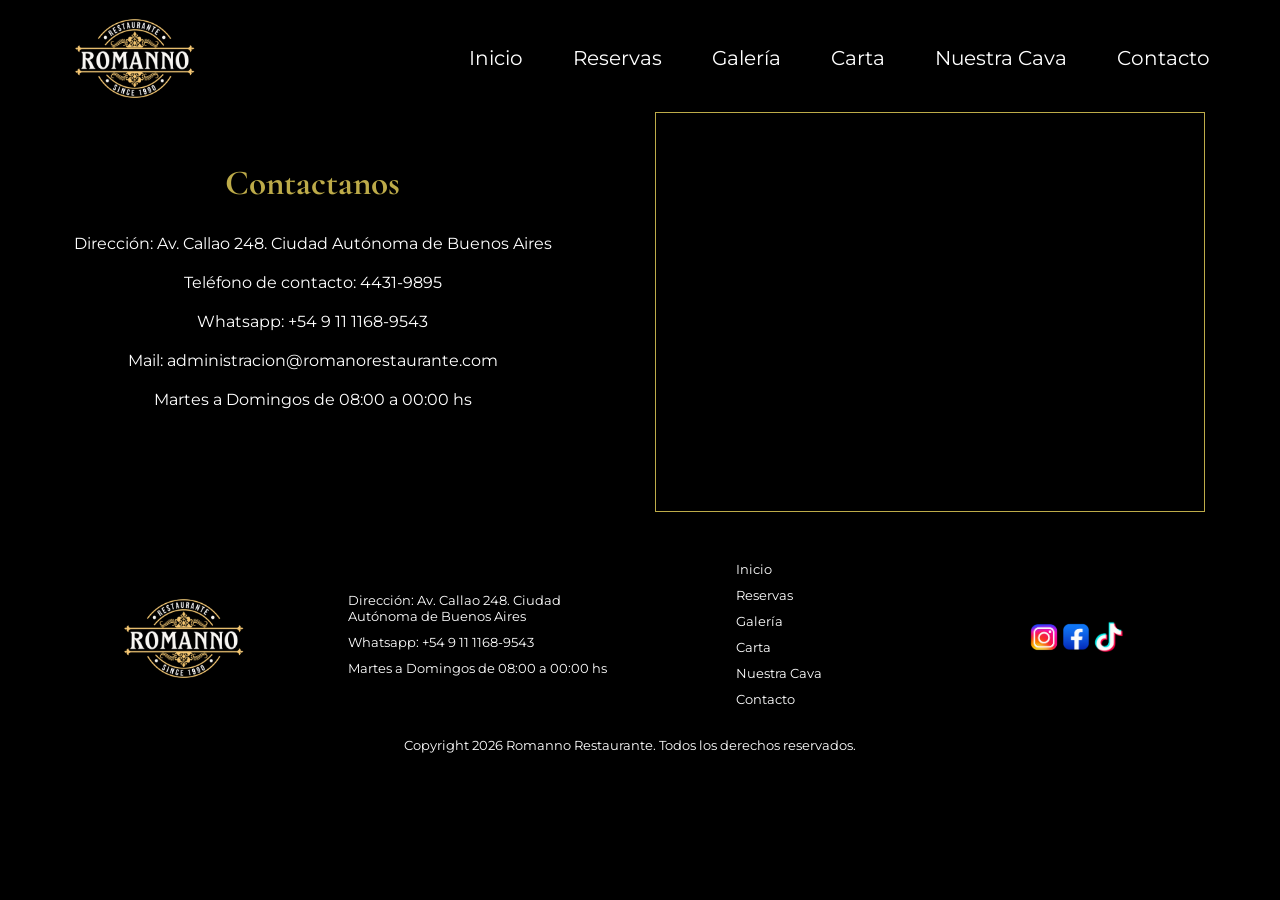
==== pages/contacto.html @ 5b46dd92 "Pre-entrega 2 - Romanno Restaurante" ====
<!DOCTYPE html>
<html lang="es">
<head>
    <meta charset="UTF-8">
    <meta name="viewport" content="width=device-width, initial-scale=1.0">
    <link rel="preconnect" href="https://fonts.googleapis.com">
    <link rel="preconnect" href="https://fonts.gstatic.com" crossorigin>
    <link href="https://fonts.googleapis.com/css2?family=Cormorant+Garamond:ital,wght@0,300..700;1,300..700&family=Montserrat:ital,wght@0,100..900;1,100..900&display=swap" rel="stylesheet">
    <link rel="stylesheet" href="../styles/style.css">
    <title>Romanno Restaurante</title>
</head>
<body>
    <header class="header_menu">
        <!-- LOGO -->

        <img src="../assets/logoromanno.png" class="logo" alt="Logo Romanno"/>
        
        <!-- NABAR -->
        <nav>
            <ul class="nav_menu">
                <li><a href="../index.html">Inicio</a></li>
                <li><a href="./reservas.html">Reservas</a></li>
                <li><a href="./galeria.html">Galería</a></li>
                <li><a href="../assets/carta_romanno.pdf" target="_blank">Carta</a></li>
                <li><a href="./nuestra_cava.html">Nuestra Cava</a></li>
                <li><a href="#contacto">Contacto</a></li>
            </ul>
        </nav>
    </header>

    <main>

        <div class="contenedor_contacto">

            <section class="datos_contacto">
                <section id="contacto" class="texto_contacto">
                    <h1>Contactanos</h1>
                </section>


                <ul>
                    <li>Dirección: Av. Callao 248. Ciudad Autónoma de Buenos Aires</li>
                    <li>Teléfono de contacto: 4431-9895</li>
                    <li>Whatsapp: +54 9 11 1168-9543</li>
                    <li>Mail: administracion@romanorestaurante.com</li>
                    <li>Martes a Domingos de 08:00 a 00:00 hs</li>
                </ul>
            </section>

            <section class="mapa_contacto">
                <iframe title="Ubicación de Romanno Restaurante" src="https://www.google.com/maps/embed?pb=!1m18!1m12!1m3!1d3283.9180205554317!2d-58.39510202521265!3d-34.606234457629526!2m3!1f0!2f0!3f0!3m2!1i1024!2i768!4f13.1!3m3!1m2!1s0x95bccac222d8d4e5%3A0xe1d49451931b3eed!2sAv.%20Callao%20248%2C%20C1022%20Cdad.%20Aut%C3%B3noma%20de%20Buenos%20Aires!5e0!3m2!1ses-419!2sar!4v1791507550552!5m2!1ses-419!2sar" allowfullscreen="" loading="lazy" referrerpolicy="strict-origin-when-cross-origin"></iframe>
            </section>

        </div>

    </main>
    
        <!-- FOOTER -->
    <footer>
        <div class="columnas_footer">
            <section>
                <figure>
                    <img src="../assets/logoromanno.png" class="logo" alt="Logo Romanno"/>
                </figure>
            </section>
            <section>
                <ul class="ul_footer">
                    <li>Dirección: Av. Callao 248. Ciudad Autónoma de Buenos Aires</li>
                    <li>Whatsapp: +54 9 11 1168-9543</li>
                    <li>Martes a Domingos de 08:00 a 00:00 hs</li>
                </ul>
            </section>
            <section>  
                <ul class="ul_footer">
                    <li><a href="../index.html">Inicio</a></li>
                    <li><a href="./reservas.html">Reservas</a></li>
                    <li><a href="./galeria.html">Galería</a></li>
                    <li><a href="../assets/carta_romanno.pdf" target="_blank">Carta</a></li>
                    <li><a href="./nuestra_cava.html">Nuestra Cava</a></li>
                    <li><a href="#contacto">Contacto</a></li>
                </ul>
            </section>
            <section>
                <a href="https://www.instagram.com/" target="_blank"><img src="../assets/instagram.png" class="logo_redes" alt="Instagram Romanno"/></a>
                <a href="https://www.facebook.com/" target="_blank"><img src="../assets/facebook.png" class="logo_redes" alt="Facebook Romanno"/></a>
                <a href="https://www.tiktok.com/" target="_blank"><img src="../assets/tiktok.png" class="logo_redes" alt="TikTok Romanno"/></a>
            
            </section>
        </div>
        <section class="copyright">
            <p>Copyright 2026 Romanno Restaurante. Todos los derechos reservados.</p>
        </section>    
    </footer>
</body>
</html>
---- styles/style.css ----
* {
  margin: 0;
  padding: 0;
  box-sizing: border-box;
}

body{
    background-color:#000000;
    color: #ffffff;

}


/* NAV */

.header_menu{
    display: flex;
    align-items: center;
    justify-content: space-between;
    width: 100%;
    padding: 15px 70px 10px 70px;
}

.logo{
    width: 130px;
    display: block;
}

.nav_menu{
    display: flex;
    align-items: center;
    list-style: none;
    gap: 50px;
    font-size: 20px;
}

.nav_menu a{
    color: #ffffff;
    text-decoration: none;
    font-family: 'Montserrat', sans-serif;
    transition: .3s ease;
}

.nav_menu a:hover{
    color: #bdab49;
}

.imagen_inicio{
    width: 100%;
    height: 500px;
    object-fit: cover;
    display: block;
    object-position: center;

}
/* TERMINA NAV */

/* CUERPO INICIO */


.cuerpo_pagina{
    width: 100%;
    display: grid;
}


.inicio_postre,
.inicio_puchero{
    display: grid;
    grid-template-columns: repeat(2, minmax(0, 1fr));
}

.inicio_postre figure,
.inicio_puchero figure {
    margin: 40px 30px;
    padding: 10px;
    border: 1px solid #bdab49;
}

.inicio_postre figure img,
.inicio_puchero figure img {
    width: 100%;
    height: 400px;
    object-fit: cover;
    display: block;
}


.inicio_postre div,
.inicio_puchero div{
    align-self: center;
    text-align: center;
    padding: 40px 65px;
}



.inicio_postre h2,
.inicio_puchero h1 {
    margin-bottom: 25px;
    color: #bdab49;
    font-family: 'Cormorant Garamond', serif;
    font-size: 35px;

}

.inicio_postre h2::after,
.inicio_puchero h1::after {
    content: "";
    display: block;
    width: 80px;
    height: 1px;
    background-color: #bdab49;
    margin: 15px auto 0;
}

.inicio_postre p,
.inicio_puchero p {
    font-family: 'Montserrat', sans-serif;
    font-size: 16px;
    line-height: 1.8;
    color: #e8e2d8;
}

.inicio_postre figcaption,
.inicio_puchero figcaption {
    text-align: center;
    padding: 12px 8px;
    color: #ffffff;
    font-size: 17px;
    font-style: italic;
    font-family: 'Cormorant Garamond', serif;
}

/*TERMINA CUERPO INICIO*/

/* FOOTER */

footer{
    width: 100%;
    padding: 15px 70px 10px 50px;
    font-family: 'Montserrat', sans-serif;
    font-size: 13px;
}

.columnas_footer{
    display: grid;
    grid-template-columns: repeat(4, minmax(0, 1fr));
    align-items: center;
    gap: 30px;
    width: 100%;
}

.columnas_footer section{
    display: flex;
    justify-content: center;
}

.columnas_footer section:last-child {
    text-align: center;
}

.logo_redes{
    width: 32px;
}


.ul_footer{
    list-style: none;
}

.ul_footer li{
    margin-bottom: 10px;
}

.ul_footer li a{
    color: #ffffff;
    text-decoration: none;
    transition: .3s ease;
}

.ul_footer li a:hover{
    color: #bdab49;
}



.copyright{
    text-align: center;
    margin-top: 20px;
}

/* TERMINA FOOTER */

/* COMIENZA RESERVAS */

.contenedor_reservas{
    text-align: center;
}

.contenedor_reservas h1{
    font-family: 'Cormorant Garamond', serif;
    color: #bdab49;
    font-size: 35px;
}

.contenedor_reservas h1::after{
    content: "";
    display: block;
    width: 80px;
    height: 1px;
    background-color: #bdab49;
    margin: 15px auto 0;
}

.contenedor_reservas p{
    font-family: 'Montserrat', sans-serif;
    color: #ffffff;
    font-size: 16px;
    margin: 20px auto 0;
}

.formulario_reservas form{
    display: grid;
    grid-template-columns: repeat(2, minmax(0, 1fr));
    gap: 25px;
    width: 700px;
    border: 1px solid #bdab49;
    padding: 30px;
    margin: 40px auto 60px;
}

.formulario_reservas form div {
    display: flex;
    flex-direction: column;
    gap: 10px;
}

.formulario_reservas input, 
.formulario_reservas select{
    padding: 10px;
    background-color: #000000;
    border: 1px solid #bdab49;
    color: #ffffff;
    font-family: 'Montserrat', sans-serif;
}

.formulario_reservas label {
    font-family: 'Montserrat', sans-serif;
    font-size: 14px;
}

.formulario_reservas .boton_reserva {
    grid-column: 1 / 3;
    width: 220px;
    justify-self: center;
    background-color: #bdab49;
    color: #000000;
    transition: 0.3s ease;
    cursor: pointer;
}

.formulario_reservas .boton_reserva:hover {
    background-color: #726628;
} 

/* TERMINA RESERVAS */

/* COMIENZA NUESTRA CAVA*/

.texto_cava h1 {
    font-family: 'Cormorant Garamond', serif;
    color: #bdab49;
    text-align: center;
    font-size: 35px;

}

.texto_cava p {
    font-family: 'Montserrat', sans-serif;
    color: #ffffff;
    text-align: center;
    font-size: 16px;
    margin: 20px auto 0;
    max-width: 800px;
    line-height: 1.8;

}

.texto_cava h1::after {
    content: "";
    display: block;
    width: 80px;
    height: 1px;
    background-color: #bdab49;
    margin: 15px auto 0;

}

.galeria_cava {
    display: grid;
    grid-template-columns: repeat(3, minmax(0, 1fr));
    gap: 20px;
    padding: 0 50px;
    margin: 40px 40px;
}

.galeria_cava img {
    width: 100%;
    height: 300px;
    object-fit: cover;
    transition: transform 0.3s ease;

}

.galeria_cava img:hover {
    transform: scale(1.05);
}

.galeria_cava figure {
    margin: 0;
    border: 1px solid #bdab49;
    overflow: hidden;
}

.boton_cava {
    text-decoration: none;
    background-color: #000000;
    color: #ffffff;
    border: 1px solid #bdab49;
    display: inline-block;
    font-family: 'Montserrat', sans-serif;
    padding: 12px 25px;
    transition: 0.3s ease;
}

.contacto_cava {
    text-align: center;
    margin: 25px 0;

}


.boton_cava:hover {
    background-color: #726628;
    color: #000000;
    cursor: pointer;
} 

/* TERMINA NUESTRA CAVA */

/* COMIENZA CONTACTO */

.contenedor_contacto {
    display: grid;
    grid-template-columns: 1fr 1fr;
    gap: 30px;
    margin-bottom: 30px;
}

.mapa_contacto iframe{
    width: 550px;
    border: 1px solid #bdab49;
    height: 400px;
    padding: 10px;
}

.texto_contacto h1 {
    font-family: 'Cormorant Garamond', serif;
    color: #bdab49;
    text-align: center;
    margin-bottom: 30px;
    margin-top: 50px;
    font-size: 35px;

}

.datos_contacto ul {
    display: flex;
    flex-direction: column;
    gap: 20px;
    text-align: center;
    font-family: 'Montserrat', sans-serif;
}


/* TERMINA CONTACTO */

/*COMIENZO GALERIA*/


.foto_galeria {
    display: grid;
    grid-template-columns: repeat(4, minmax(0, 1fr));
    gap: 15px;
    padding: 15px;
}

.foto_galeria figure {
    overflow: hidden;
    border: 1px solid #bdab49;
    transition: box-shadow 0.4s ease;
}

.foto_galeria img {
    display: block;
    width: 100%;
    transition: transform 0.5s ease;
}

.foto_galeria figure:hover {
    box-shadow: 0 0 15px rgba(189, 171, 73, 0.5);
}

.foto_galeria figure:hover img {
    transform: scale(1.08);
}

.texto_galeria h1{
    font-family: 'Cormorant Garamond', serif;
    color: #bdab49;
    text-align: center;
    margin-top: 20px;
    font-size: 35px;
}

.texto_galeria h1::after {
    content: "";
    display: block;
    width: 100px;
    height: 2px;
    background-color: #bdab49;
    margin: 15px auto;
}

.texto_galeria p{
    font-family: 'Montserrat', sans-serif;
    text-align: center;
    color: #ffffff;
    margin: 30px;
}

/*TERMINA GALERIA*/
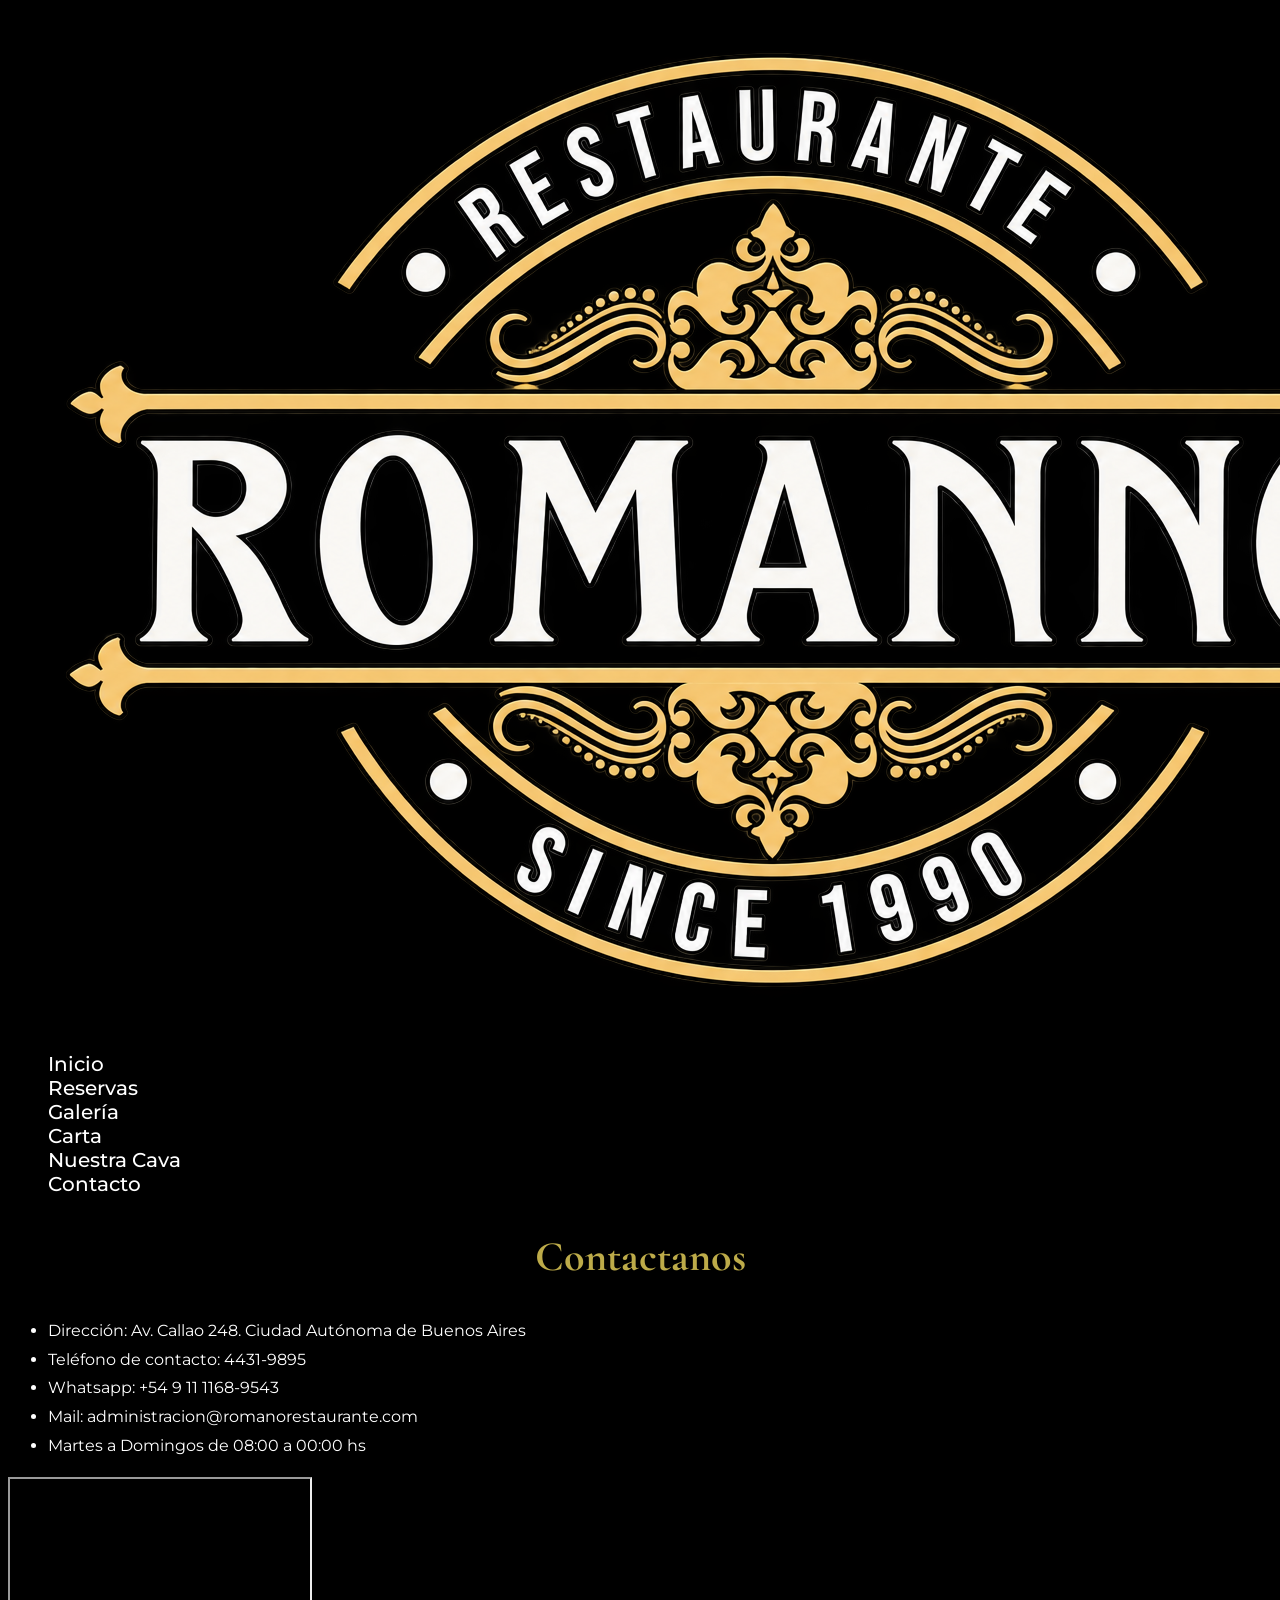
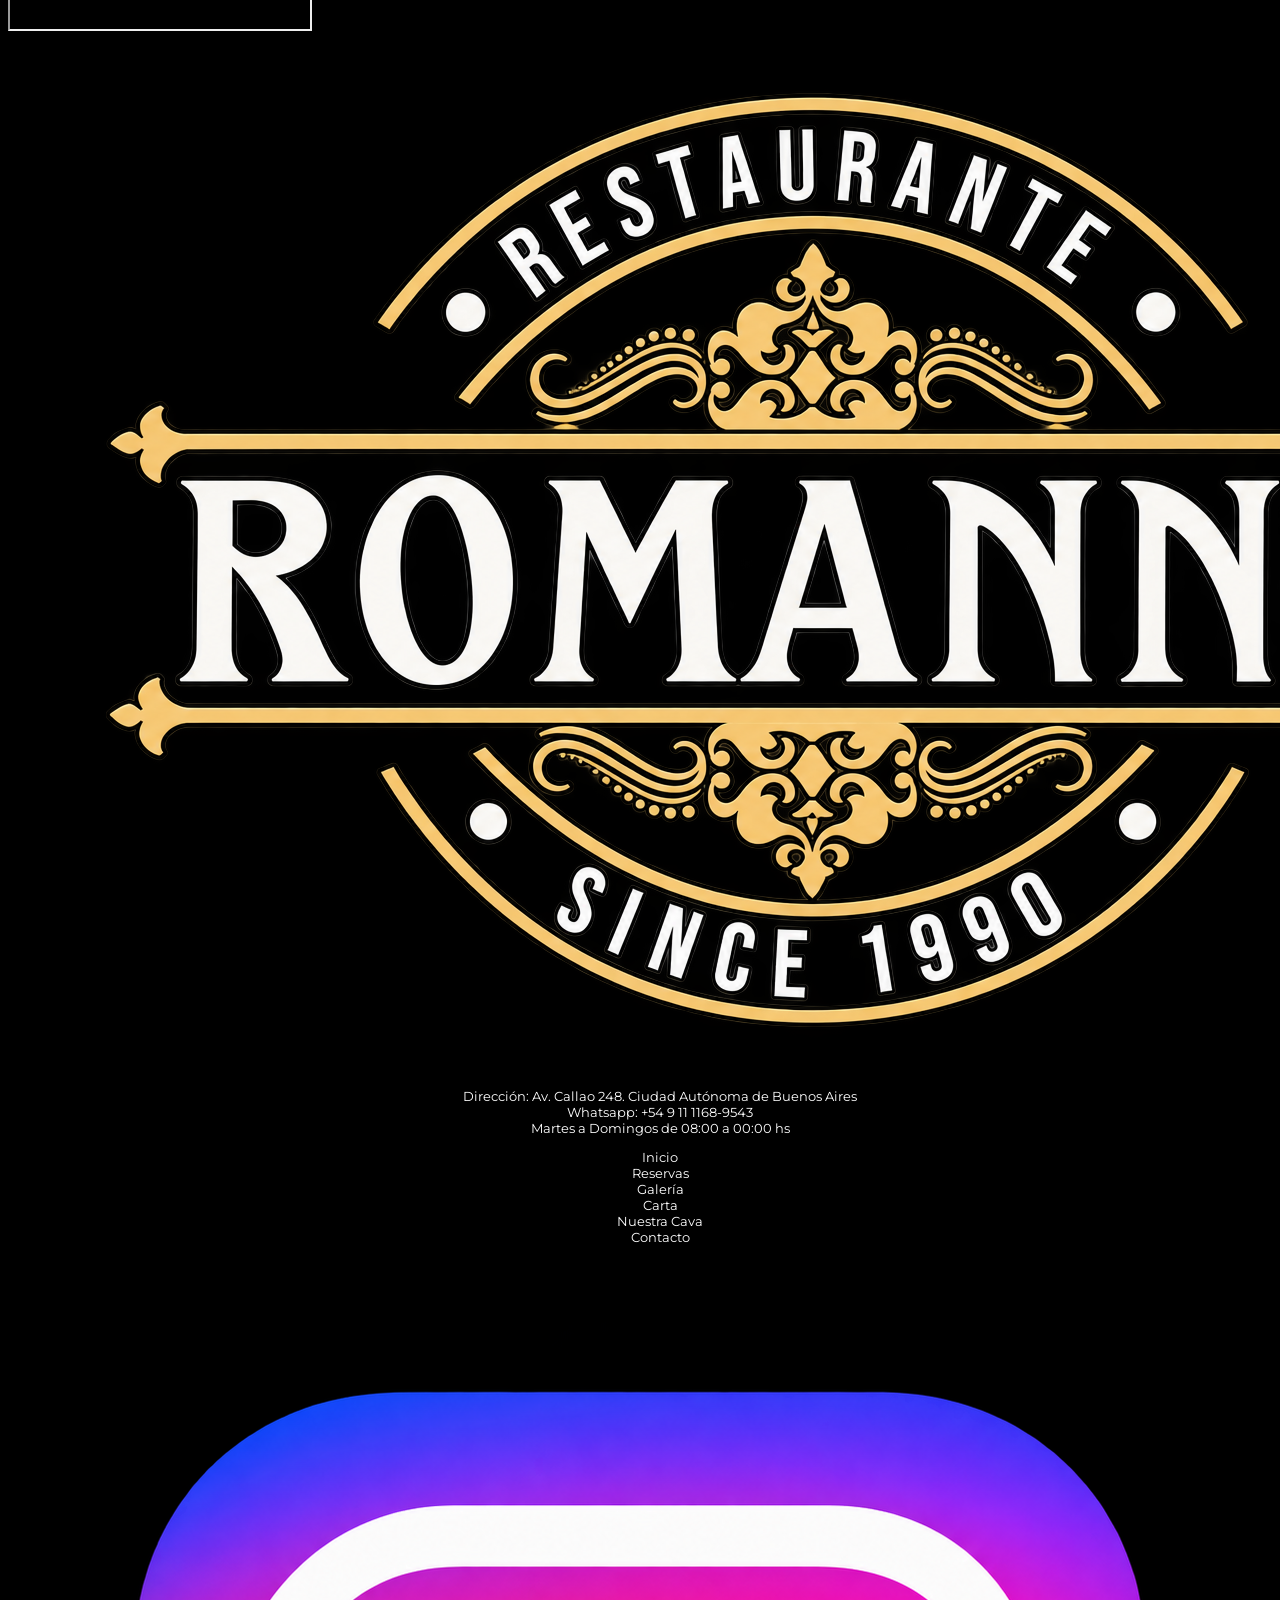
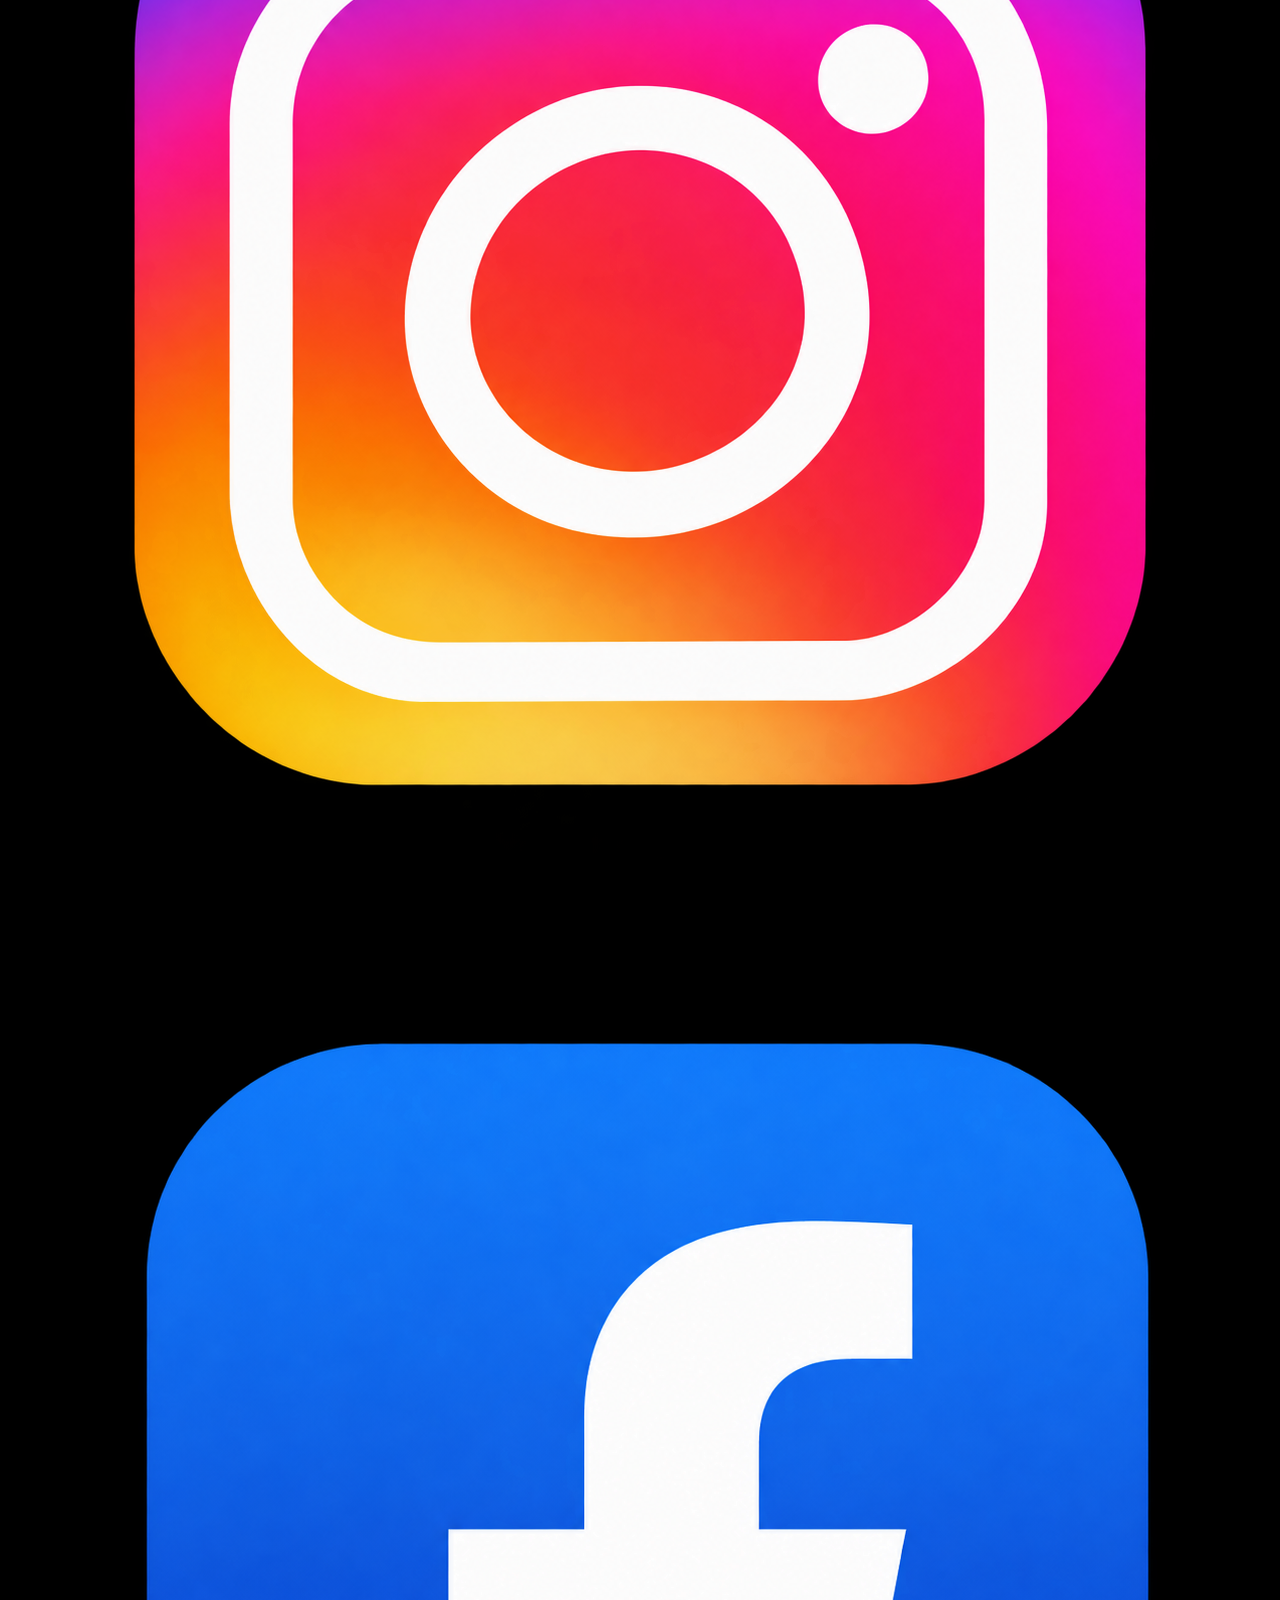
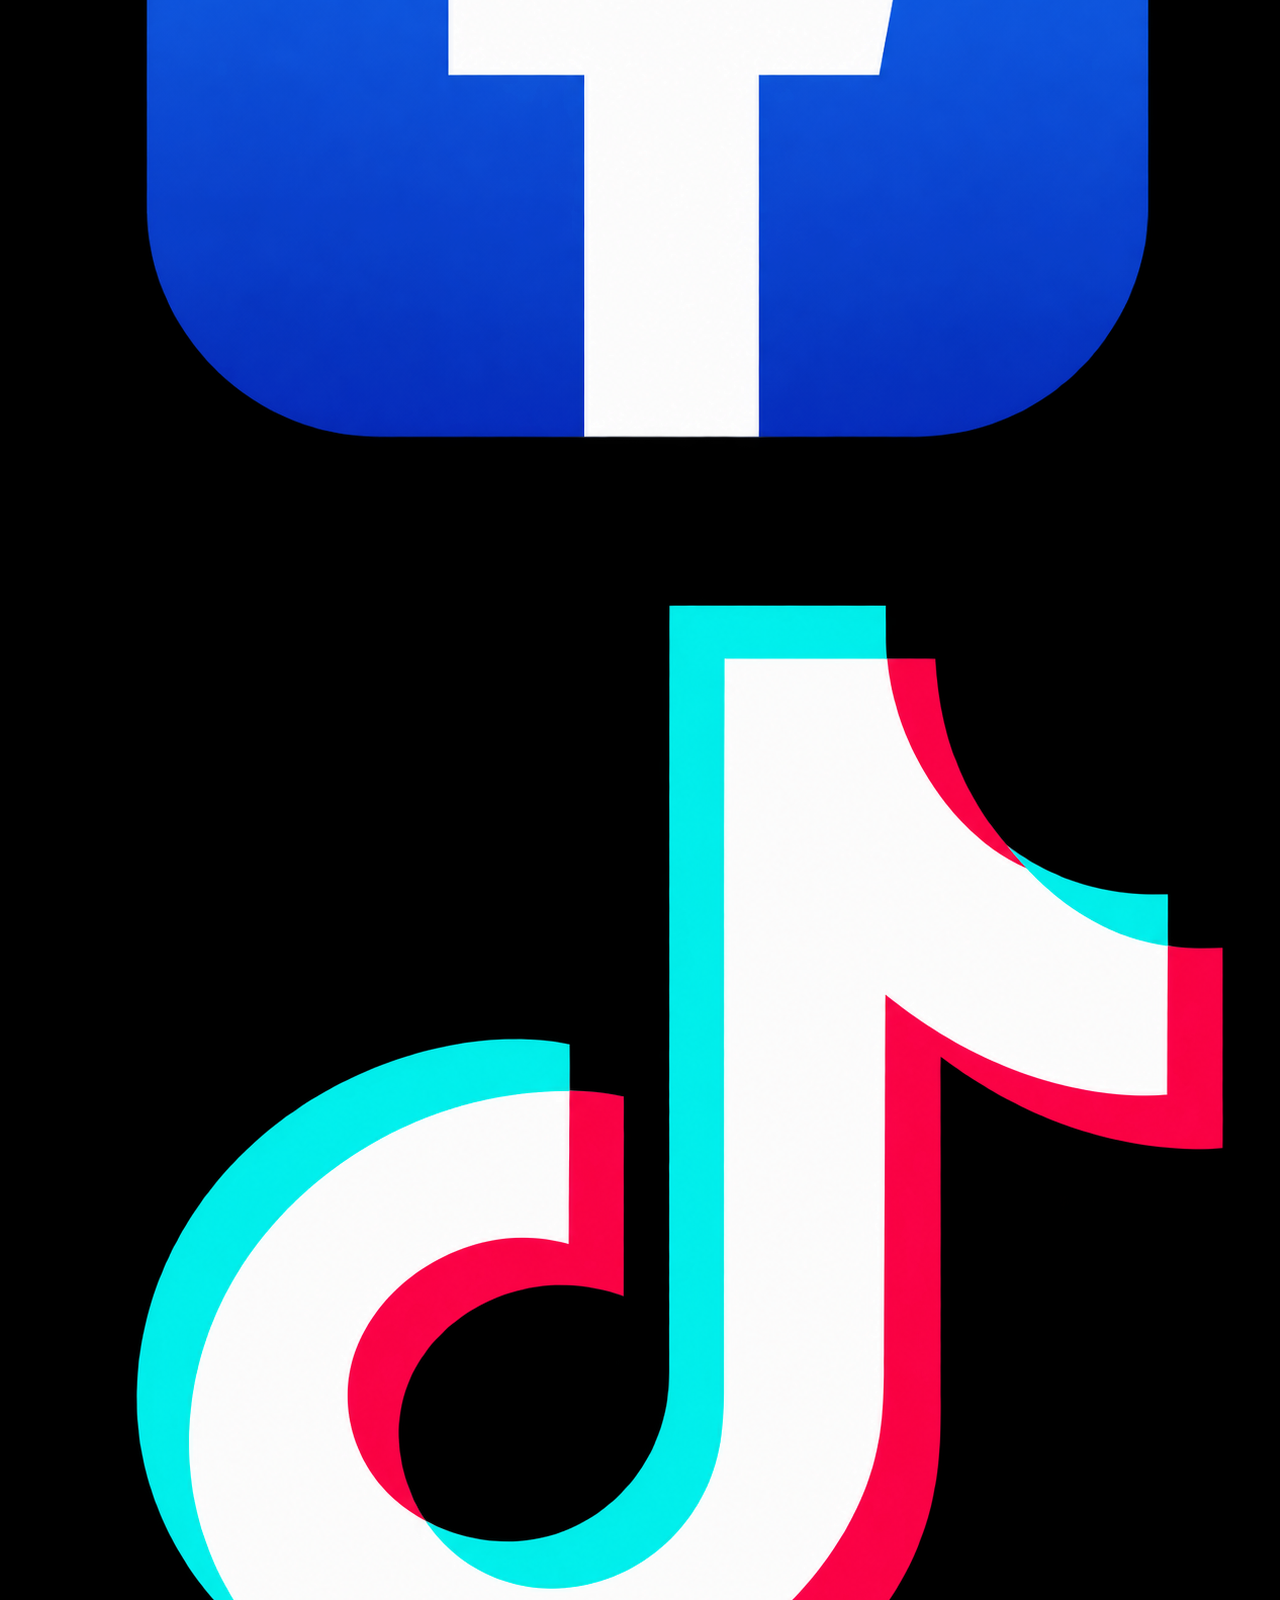
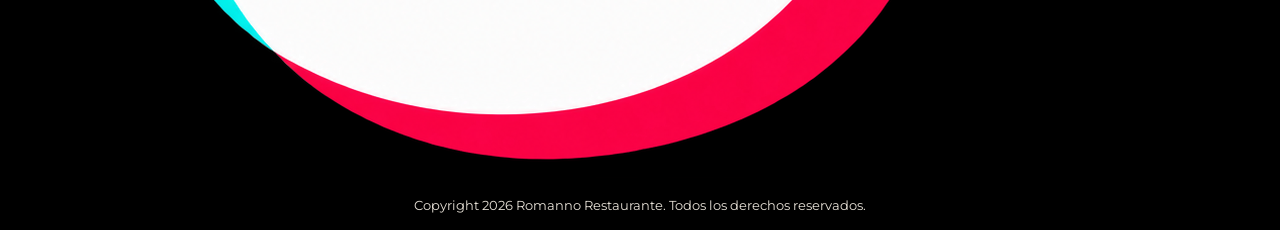
==== commit 84a78731: "Correcciones HTML y CSS para segunda entrega Coderhouse" ====
--- a/pages/contacto.html
+++ b/pages/contacto.html
@@ -3,21 +3,18 @@
 <head>
     <meta charset="UTF-8">
     <meta name="viewport" content="width=device-width, initial-scale=1.0">
-    <link rel="preconnect" href="https://fonts.googleapis.com">
-    <link rel="preconnect" href="https://fonts.gstatic.com" crossorigin>
-    <link href="https://fonts.googleapis.com/css2?family=Cormorant+Garamond:ital,wght@0,300..700;1,300..700&family=Montserrat:ital,wght@0,100..900;1,100..900&display=swap" rel="stylesheet">
     <link rel="stylesheet" href="../styles/style.css">
     <title>Romanno Restaurante</title>
 </head>
 <body>
-    <header class="header_menu">
+    <header>
         <!-- LOGO -->
 
-        <img src="../assets/logoromanno.png" class="logo" alt="Logo Romanno"/>
+        <img src="../assets/logoromanno.png" alt="Logo Romanno">
         
-        <!-- NABAR -->
+        <!-- NAVBAR -->
         <nav>
-            <ul class="nav_menu">
+            <ul class="nav-menu">
                 <li><a href="../index.html">Inicio</a></li>
                 <li><a href="./reservas.html">Reservas</a></li>
                 <li><a href="./galeria.html">Galería</a></li>
@@ -30,13 +27,10 @@
 
     <main>
 
-        <div class="contenedor_contacto">
+        <div class="contenedor-contacto">
 
-            <section class="datos_contacto">
-                <section id="contacto" class="texto_contacto">
-                    <h1>Contactanos</h1>
-                </section>
-
+            <section id="contacto" class="datos-contacto texto-contacto">
+                <h1>Contactanos</h1>
 
                 <ul>
                     <li>Dirección: Av. Callao 248. Ciudad Autónoma de Buenos Aires</li>
@@ -47,7 +41,7 @@
                 </ul>
             </section>
 
-            <section class="mapa_contacto">
+            <section class="mapa-contacto">
                 <iframe title="Ubicación de Romanno Restaurante" src="https://www.google.com/maps/embed?pb=!1m18!1m12!1m3!1d3283.9180205554317!2d-58.39510202521265!3d-34.606234457629526!2m3!1f0!2f0!3f0!3m2!1i1024!2i768!4f13.1!3m3!1m2!1s0x95bccac222d8d4e5%3A0xe1d49451931b3eed!2sAv.%20Callao%20248%2C%20C1022%20Cdad.%20Aut%C3%B3noma%20de%20Buenos%20Aires!5e0!3m2!1ses-419!2sar!4v1791507550552!5m2!1ses-419!2sar" allowfullscreen="" loading="lazy" referrerpolicy="strict-origin-when-cross-origin"></iframe>
             </section>
 
@@ -57,21 +51,21 @@
     
         <!-- FOOTER -->
     <footer>
-        <div class="columnas_footer">
+        <div>
             <section>
                 <figure>
-                    <img src="../assets/logoromanno.png" class="logo" alt="Logo Romanno"/>
+                    <img src="../assets/logoromanno.png" alt="Logo Romanno">
                 </figure>
             </section>
             <section>
-                <ul class="ul_footer">
+                <ul class="ul-footer">
                     <li>Dirección: Av. Callao 248. Ciudad Autónoma de Buenos Aires</li>
                     <li>Whatsapp: +54 9 11 1168-9543</li>
                     <li>Martes a Domingos de 08:00 a 00:00 hs</li>
                 </ul>
             </section>
             <section>  
-                <ul class="ul_footer">
+                <ul class="ul-footer">
                     <li><a href="../index.html">Inicio</a></li>
                     <li><a href="./reservas.html">Reservas</a></li>
                     <li><a href="./galeria.html">Galería</a></li>
@@ -81,9 +75,9 @@
                 </ul>
             </section>
             <section>
-                <a href="https://www.instagram.com/" target="_blank"><img src="../assets/instagram.png" class="logo_redes" alt="Instagram Romanno"/></a>
-                <a href="https://www.facebook.com/" target="_blank"><img src="../assets/facebook.png" class="logo_redes" alt="Facebook Romanno"/></a>
-                <a href="https://www.tiktok.com/" target="_blank"><img src="../assets/tiktok.png" class="logo_redes" alt="TikTok Romanno"/></a>
+                <a href="https://www.instagram.com/" target="_blank"><img src="../assets/instagram.png" class="logo-redes" alt="Instagram Romanno"/></a>
+                <a href="https://www.facebook.com/" target="_blank"><img src="../assets/facebook.png" class="logo-redes" alt="Facebook Romanno"/></a>
+                <a href="https://www.tiktok.com/" target="_blank"><img src="../assets/tiktok.png" class="logo-redes" alt="TikTok Romanno"/></a>
             
             </section>
         </div>
--- a/styles/style.css
+++ b/styles/style.css
@@ -1,444 +1,173 @@
+@import url('https://fonts.googleapis.com/css2?family=Cormorant+Garamond:wght@400;600;700&family=Montserrat:wght@400;500;700&display=swap');
 
-* {
-  margin: 0;
-  padding: 0;
-  box-sizing: border-box;
+
+/* GENERAL */
+
+body {
+    background-color: #000000;
+    color: #ffffff;
+    font-family: 'Montserrat', sans-serif;
 }
 
-body{
-    background-color:#000000;
-    color: #ffffff;
-
+h1 {
+    font-family: 'Cormorant Garamond', serif;
+    font-size: 42px;
+    font-weight: 700;
+    color: #bdab49;
+    text-align: center;
 }
 
-
-/* NAV */
-
-.header_menu{
-    display: flex;
-    align-items: center;
-    justify-content: space-between;
-    width: 100%;
-    padding: 15px 70px 10px 70px;
+h2 {
+    font-family: 'Cormorant Garamond', serif;
+    font-size: 34px;
+    font-weight: 600;
+    color: #bdab49;
+    text-align: center;
 }
 
-.logo{
-    width: 130px;
-    display: block;
-}
-
-.nav_menu{
-    display: flex;
-    align-items: center;
-    list-style: none;
-    gap: 50px;
-    font-size: 20px;
-}
-
-.nav_menu a{
-    color: #ffffff;
-    text-decoration: none;
-    font-family: 'Montserrat', sans-serif;
-    transition: .3s ease;
-}
-
-.nav_menu a:hover{
-    color: #bdab49;
-}
-
-.imagen_inicio{
-    width: 100%;
-    height: 500px;
-    object-fit: cover;
-    display: block;
-    object-position: center;
-
-}
-/* TERMINA NAV */
-
-/* CUERPO INICIO */
-
-
-.cuerpo_pagina{
-    width: 100%;
-    display: grid;
-}
-
-
-.inicio_postre,
-.inicio_puchero{
-    display: grid;
-    grid-template-columns: repeat(2, minmax(0, 1fr));
-}
-
-.inicio_postre figure,
-.inicio_puchero figure {
-    margin: 40px 30px;
-    padding: 10px;
-    border: 1px solid #bdab49;
-}
-
-.inicio_postre figure img,
-.inicio_puchero figure img {
-    width: 100%;
-    height: 400px;
-    object-fit: cover;
-    display: block;
-}
-
-
-.inicio_postre div,
-.inicio_puchero div{
-    align-self: center;
-    text-align: center;
-    padding: 40px 65px;
-}
-
-
-
-.inicio_postre h2,
-.inicio_puchero h1 {
-    margin-bottom: 25px;
-    color: #bdab49;
-    font-family: 'Cormorant Garamond', serif;
-    font-size: 35px;
-
-}
-
-.inicio_postre h2::after,
-.inicio_puchero h1::after {
-    content: "";
-    display: block;
-    width: 80px;
-    height: 1px;
-    background-color: #bdab49;
-    margin: 15px auto 0;
-}
-
-.inicio_postre p,
-.inicio_puchero p {
-    font-family: 'Montserrat', sans-serif;
+p {
     font-size: 16px;
     line-height: 1.8;
     color: #e8e2d8;
 }
 
-.inicio_postre figcaption,
-.inicio_puchero figcaption {
+figcaption {
+    font-family: 'Cormorant Garamond', serif;
+    font-size: 18px;
+    font-style: italic;
+    color: #ffffff;
     text-align: center;
-    padding: 12px 8px;
-    color: #ffffff;
-    font-size: 17px;
-    font-style: italic;
-    font-family: 'Cormorant Garamond', serif;
 }
 
-/*TERMINA CUERPO INICIO*/
+
+/* HEADER Y NAVEGACIÓN */
+
+header {
+    background-color: #000000;
+}
+
+nav {
+    background-color: #000000;
+}
+
+.nav-menu {
+    list-style-type: none;
+}
+
+.nav-menu a {
+    color: #ffffff;
+    text-decoration: none;
+    font-size: 20px;
+    font-weight: 500;
+}
+
+
+/* INICIO */
+
+.inicio-puchero h1,
+.inicio-postre h2 {
+    font-size: 35px;
+    font-weight: 600;
+}
+
+.inicio-puchero p,
+.inicio-postre p {
+    text-align: center;
+}
+
 
 /* FOOTER */
 
-footer{
-    width: 100%;
-    padding: 15px 70px 10px 50px;
-    font-family: 'Montserrat', sans-serif;
+footer {
+    background-color: #000000;
+    color: #ffffff;
     font-size: 13px;
-}
-
-.columnas_footer{
-    display: grid;
-    grid-template-columns: repeat(4, minmax(0, 1fr));
-    align-items: center;
-    gap: 30px;
-    width: 100%;
-}
-
-.columnas_footer section{
-    display: flex;
-    justify-content: center;
-}
-
-.columnas_footer section:last-child {
     text-align: center;
 }
 
-.logo_redes{
-    width: 32px;
+.ul-footer {
+    list-style-type: none;
+}
+
+.ul-footer a {
+    color: #ffffff;
+    text-decoration: none;
+}
+
+.copyright p {
+    color: #e8e2d8;
+    font-size: 13px;
+    text-align: center;
 }
 
 
-.ul_footer{
-    list-style: none;
+/* RESERVAS */
+
+.contenedor-reservas {
+    text-align: center;
 }
 
-.ul_footer li{
-    margin-bottom: 10px;
+.contenedor-reservas p {
+    color: #ffffff;
 }
 
-.ul_footer li a{
+.formulario-reservas {
+    background-color: #000000;
     color: #ffffff;
-    text-decoration: none;
-    transition: .3s ease;
 }
 
-.ul_footer li a:hover{
-    color: #bdab49;
+.formulario-reservas label {
+    font-size: 16px;
+}
+
+.formulario-reservas input,
+.formulario-reservas select {
+    background-color: #252525;
+    color: #ffffff;
+    font-family: 'Montserrat', sans-serif;
+    font-size: 16px;
+}
+
+.formulario-reservas .boton-reserva {
+    background-color: #bdab49;
+    color: #000000;
+    font-weight: 700;
 }
 
 
+/* NUESTRA CAVA */
 
-.copyright{
-    text-align: center;
-    margin-top: 20px;
-}
-
-/* TERMINA FOOTER */
-
-/* COMIENZA RESERVAS */
-
-.contenedor_reservas{
+.texto-cava {
     text-align: center;
 }
 
-.contenedor_reservas h1{
-    font-family: 'Cormorant Garamond', serif;
-    color: #bdab49;
-    font-size: 35px;
+.contacto-cava {
+    text-align: center;
 }
 
-.contenedor_reservas h1::after{
-    content: "";
-    display: block;
-    width: 80px;
-    height: 1px;
-    background-color: #bdab49;
-    margin: 15px auto 0;
-}
-
-.contenedor_reservas p{
-    font-family: 'Montserrat', sans-serif;
-    color: #ffffff;
-    font-size: 16px;
-    margin: 20px auto 0;
-}
-
-.formulario_reservas form{
-    display: grid;
-    grid-template-columns: repeat(2, minmax(0, 1fr));
-    gap: 25px;
-    width: 700px;
-    border: 1px solid #bdab49;
-    padding: 30px;
-    margin: 40px auto 60px;
-}
-
-.formulario_reservas form div {
-    display: flex;
-    flex-direction: column;
-    gap: 10px;
-}
-
-.formulario_reservas input, 
-.formulario_reservas select{
-    padding: 10px;
-    background-color: #000000;
-    border: 1px solid #bdab49;
-    color: #ffffff;
-    font-family: 'Montserrat', sans-serif;
-}
-
-.formulario_reservas label {
-    font-family: 'Montserrat', sans-serif;
-    font-size: 14px;
-}
-
-.formulario_reservas .boton_reserva {
-    grid-column: 1 / 3;
-    width: 220px;
-    justify-self: center;
+.boton-cava {
     background-color: #bdab49;
     color: #000000;
-    transition: 0.3s ease;
-    cursor: pointer;
-}
-
-.formulario_reservas .boton_reserva:hover {
-    background-color: #726628;
-} 
-
-/* TERMINA RESERVAS */
-
-/* COMIENZA NUESTRA CAVA*/
-
-.texto_cava h1 {
-    font-family: 'Cormorant Garamond', serif;
-    color: #bdab49;
-    text-align: center;
-    font-size: 35px;
-
-}
-
-.texto_cava p {
-    font-family: 'Montserrat', sans-serif;
-    color: #ffffff;
-    text-align: center;
     font-size: 16px;
-    margin: 20px auto 0;
-    max-width: 800px;
-    line-height: 1.8;
-
-}
-
-.texto_cava h1::after {
-    content: "";
-    display: block;
-    width: 80px;
-    height: 1px;
-    background-color: #bdab49;
-    margin: 15px auto 0;
-
-}
-
-.galeria_cava {
-    display: grid;
-    grid-template-columns: repeat(3, minmax(0, 1fr));
-    gap: 20px;
-    padding: 0 50px;
-    margin: 40px 40px;
-}
-
-.galeria_cava img {
-    width: 100%;
-    height: 300px;
-    object-fit: cover;
-    transition: transform 0.3s ease;
-
-}
-
-.galeria_cava img:hover {
-    transform: scale(1.05);
-}
-
-.galeria_cava figure {
-    margin: 0;
-    border: 1px solid #bdab49;
-    overflow: hidden;
-}
-
-.boton_cava {
+    font-weight: 700;
     text-decoration: none;
-    background-color: #000000;
-    color: #ffffff;
-    border: 1px solid #bdab49;
-    display: inline-block;
-    font-family: 'Montserrat', sans-serif;
-    padding: 12px 25px;
-    transition: 0.3s ease;
-}
-
-.contacto_cava {
-    text-align: center;
-    margin: 25px 0;
-
 }
 
 
-.boton_cava:hover {
-    background-color: #726628;
-    color: #000000;
-    cursor: pointer;
-} 
+/* CONTACTO */
 
-/* TERMINA NUESTRA CAVA */
-
-/* COMIENZA CONTACTO */
-
-.contenedor_contacto {
-    display: grid;
-    grid-template-columns: 1fr 1fr;
-    gap: 30px;
-    margin-bottom: 30px;
+.datos-contacto {
+    color: #ffffff;
+    font-size: 16px;
 }
 
-.mapa_contacto iframe{
-    width: 550px;
-    border: 1px solid #bdab49;
-    height: 400px;
-    padding: 10px;
-}
-
-.texto_contacto h1 {
-    font-family: 'Cormorant Garamond', serif;
-    color: #bdab49;
-    text-align: center;
-    margin-bottom: 30px;
-    margin-top: 50px;
-    font-size: 35px;
-
-}
-
-.datos_contacto ul {
-    display: flex;
-    flex-direction: column;
-    gap: 20px;
-    text-align: center;
-    font-family: 'Montserrat', sans-serif;
+.datos-contacto ul {
+    line-height: 1.8;
 }
 
 
-/* TERMINA CONTACTO */
+/* GALERÍA */
 
-/*COMIENZO GALERIA*/
-
-
-.foto_galeria {
-    display: grid;
-    grid-template-columns: repeat(4, minmax(0, 1fr));
-    gap: 15px;
-    padding: 15px;
-}
-
-.foto_galeria figure {
-    overflow: hidden;
-    border: 1px solid #bdab49;
-    transition: box-shadow 0.4s ease;
-}
-
-.foto_galeria img {
-    display: block;
-    width: 100%;
-    transition: transform 0.5s ease;
-}
-
-.foto_galeria figure:hover {
-    box-shadow: 0 0 15px rgba(189, 171, 73, 0.5);
-}
-
-.foto_galeria figure:hover img {
-    transform: scale(1.08);
-}
-
-.texto_galeria h1{
-    font-family: 'Cormorant Garamond', serif;
-    color: #bdab49;
+.texto-galeria {
     text-align: center;
-    margin-top: 20px;
-    font-size: 35px;
-}
-
-.texto_galeria h1::after {
-    content: "";
-    display: block;
-    width: 100px;
-    height: 2px;
-    background-color: #bdab49;
-    margin: 15px auto;
-}
-
-.texto_galeria p{
-    font-family: 'Montserrat', sans-serif;
-    text-align: center;
-    color: #ffffff;
-    margin: 30px;
-}
-
-/*TERMINA GALERIA*/+}
